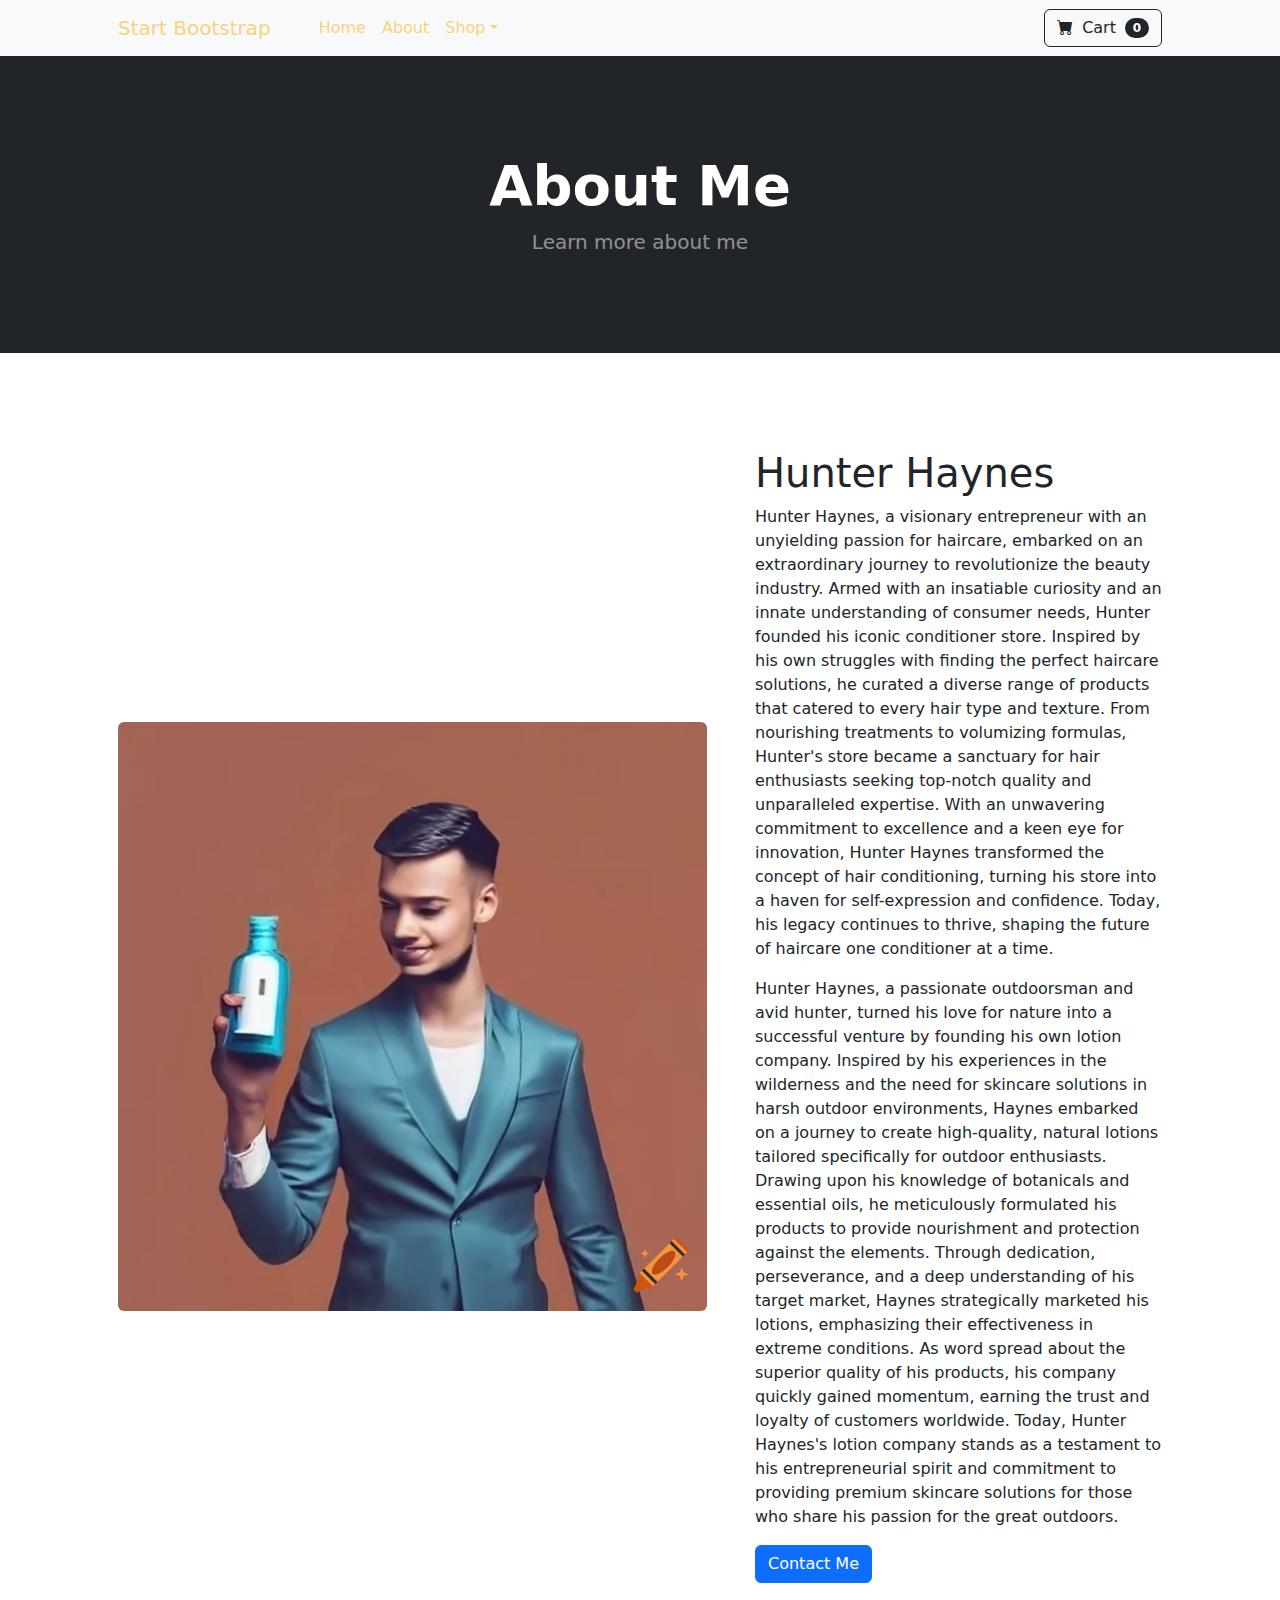
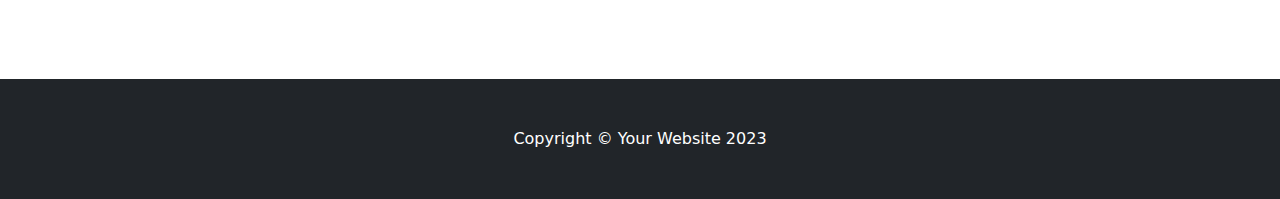
==== about.html @ 3738c684 "Content Added" ====
<!DOCTYPE html>
<html lang="en">
<head>
    <meta charset="utf-8" />
    <meta name="viewport" content="width=device-width, initial-scale=1, shrink-to-fit=no" />
    <meta name="description" content="About Me Page" />
    <meta name="author" content="Your Name" />
    <title>About Me - Start Bootstrap Template</title>
    <!-- Favicon-->
    <link rel="icon" type="image/x-icon" href="assets/favicon.ico" />
    <!-- Bootstrap icons-->
    <link href="https://cdn.jsdelivr.net/npm/bootstrap-icons@1.5.0/font/bootstrap-icons.css" rel="stylesheet" />
    <!-- Core theme CSS (includes Bootstrap)-->
    <link href="css/styles.css" rel="stylesheet" />
</head>
<body>
    <!-- Navigation-->
    <nav class="navbar navbar-expand-lg navbar-light bg-light">
        <div class="container px-4 px-lg-5">
            <a class="navbar-brand" href="index.html">Start Bootstrap</a>
            <button class="navbar-toggler" type="button" data-bs-toggle="collapse" data-bs-target="#navbarSupportedContent" aria-controls="navbarSupportedContent" aria-expanded="false" aria-label="Toggle navigation">
                <span class="navbar-toggler-icon"></span>
            </button>
            <div class="collapse navbar-collapse" id="navbarSupportedContent">
                <ul class="navbar-nav me-auto mb-2 mb-lg-0 ms-lg-4">
                    <li class="nav-item"><a class="nav-link" aria-current="page" href="index.html">Home</a></li>
                    <li class="nav-item"><a class="nav-link active" href="about.html">About</a></li>
                    <li class="nav-item dropdown">
                        <a class="nav-link dropdown-toggle" id="navbarDropdown" href="#" role="button" data-bs-toggle="dropdown" aria-expanded="false">Shop</a>
                        <ul class="dropdown-menu" aria-labelledby="navbarDropdown">
                            <li><a class="dropdown-item" href="#">All Products</a></li>
                            <li><hr class="dropdown-divider" /></li>
                            <li><a class="dropdown-item" href="#">Popular Items</a></li>
                            <li><a class="dropdown-item" href="#">New Arrivals</a></li>
                        </ul>
                    </li>
                </ul>
                <form class="d-flex">
                    <button class="btn btn-outline-dark" type="submit">
                        <i class="bi-cart-fill me-1"></i>
                        Cart
                        <span class="badge bg-dark text-white ms-1 rounded-pill">0</span>
                    </button>
                </form>
            </div>
        </div>
    </nav>
    <!-- Header-->
    <header class="bg-dark py-5">
        <div class="container px-4 px-lg-5 my-5">
            <div class="text-center text-white">
                <h1 class="display-4 fw-bolder">About Me</h1>
                <p class="lead fw-normal text-white-50 mb-0">Learn more about me</p>
            </div>
        </div>
    </header>
    <!-- About Section-->
    <section class="py-5">
        <div class="container px-4 px-lg-5">
            <div class="row gx-4 gx-lg-5 align-items-center my-5">
                <div class="col-lg-7">
                    <img class="img-fluid rounded mb-4 mb-lg-0" src="img/craiyon_104301_entrepreneur_holding_a_bottle_of_his_latest_hair_conditioner_brand__business_concept.png" alt="Profile Picture" />
                </div>
                <div class="col-lg-5">
                    <h1 class="font-weight-light">Hunter Haynes</h1>
                    <p>Hunter Haynes, a visionary entrepreneur with an unyielding passion for haircare, embarked on an extraordinary journey to revolutionize the beauty industry. Armed with an insatiable curiosity and an innate understanding of consumer needs, Hunter founded his iconic conditioner store. Inspired by his own struggles with finding the perfect haircare solutions, he curated a diverse range of products that catered to every hair type and texture. From nourishing treatments to volumizing formulas, Hunter's store became a sanctuary for hair enthusiasts seeking top-notch quality and unparalleled expertise. With an unwavering commitment to excellence and a keen eye for innovation, Hunter Haynes transformed the concept of hair conditioning, turning his store into a haven for self-expression and confidence. Today, his legacy continues to thrive, shaping the future of haircare one conditioner at a time.
                    </p>
                    <p>Hunter Haynes, a passionate outdoorsman and avid hunter, turned his love for nature into a successful venture by founding his own lotion company. Inspired by his experiences in the wilderness and the need for skincare solutions in harsh outdoor environments, Haynes embarked on a journey to create high-quality, natural lotions tailored specifically for outdoor enthusiasts. Drawing upon his knowledge of botanicals and essential oils, he meticulously formulated his products to provide nourishment and protection against the elements. Through dedication, perseverance, and a deep understanding of his target market, Haynes strategically marketed his lotions, emphasizing their effectiveness in extreme conditions. As word spread about the superior quality of his products, his company quickly gained momentum, earning the trust and loyalty of customers worldwide. Today, Hunter Haynes's lotion company stands as a testament to his entrepreneurial spirit and commitment to providing premium skincare solutions for those who share his passion for the great outdoors.</p>
                    <a class="btn btn-primary" href="mailto:your-email@example.com">Contact Me</a>
                </div>
            </div>
        </div>
    </section>
    <!-- Footer-->
    <footer class="py-5 bg-dark">
        <div class="container"><p class="m-0 text-center text-white">Copyright &copy; Your Website 2023</p></div>
    </footer>
    <!-- Bootstrap core JS-->
    <script src="https://cdn.jsdelivr.net/npm/bootstrap@5.2.3/dist/js/bootstrap.bundle.min.js"></script>
    <!-- Core theme JS-->
    <script src="js/scripts.js"></script>
</body>
</html>
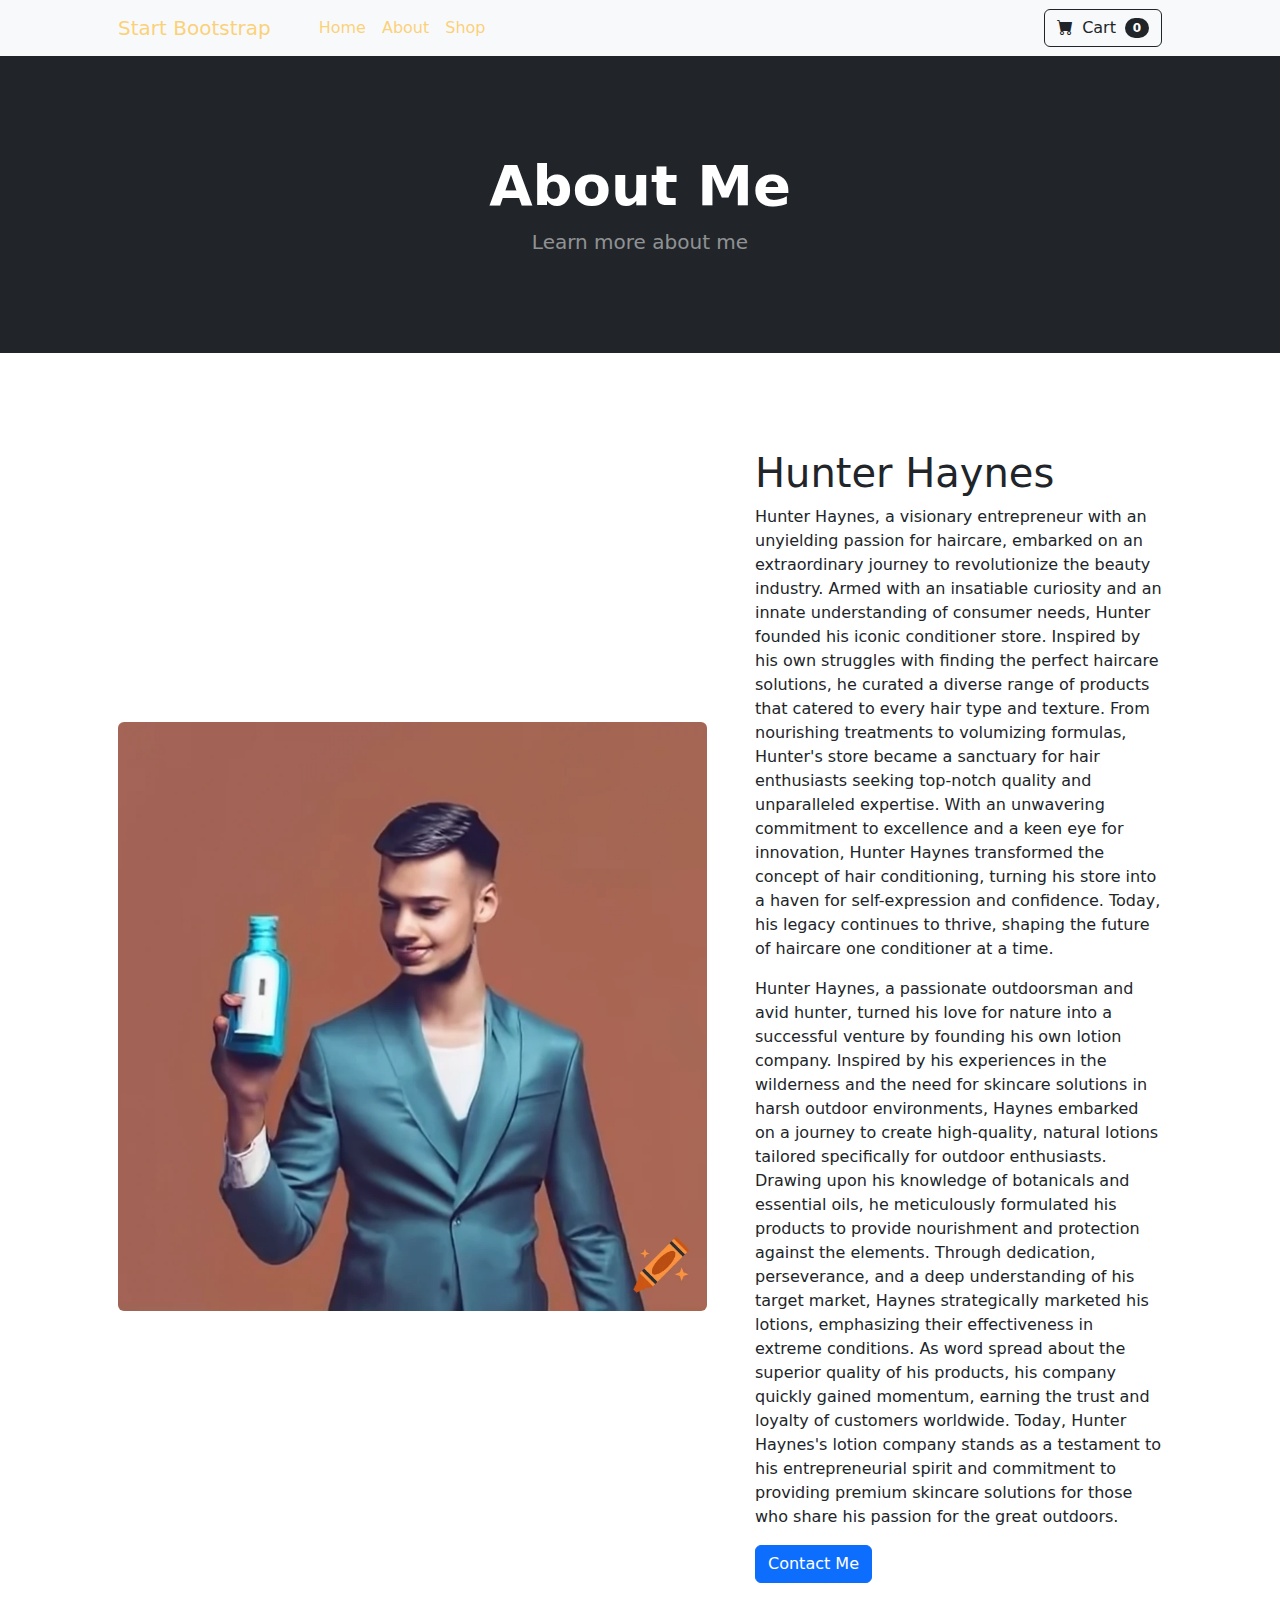
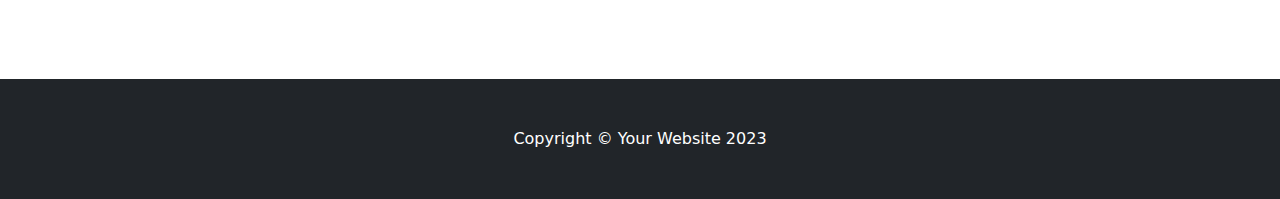
==== commit 5ab9ec61: "zxcvzxcv" ====
--- a/about.html
+++ b/about.html
@@ -25,15 +25,7 @@
                 <ul class="navbar-nav me-auto mb-2 mb-lg-0 ms-lg-4">
                     <li class="nav-item"><a class="nav-link" aria-current="page" href="index.html">Home</a></li>
                     <li class="nav-item"><a class="nav-link active" href="about.html">About</a></li>
-                    <li class="nav-item dropdown">
-                        <a class="nav-link dropdown-toggle" id="navbarDropdown" href="#" role="button" data-bs-toggle="dropdown" aria-expanded="false">Shop</a>
-                        <ul class="dropdown-menu" aria-labelledby="navbarDropdown">
-                            <li><a class="dropdown-item" href="#">All Products</a></li>
-                            <li><hr class="dropdown-divider" /></li>
-                            <li><a class="dropdown-item" href="#">Popular Items</a></li>
-                            <li><a class="dropdown-item" href="#">New Arrivals</a></li>
-                        </ul>
-                    </li>
+                    <li class="nav-item"><a class="nav-link active" href="shop.html">Shop</a></li>
                 </ul>
                 <form class="d-flex">
                     <button class="btn btn-outline-dark" type="submit">
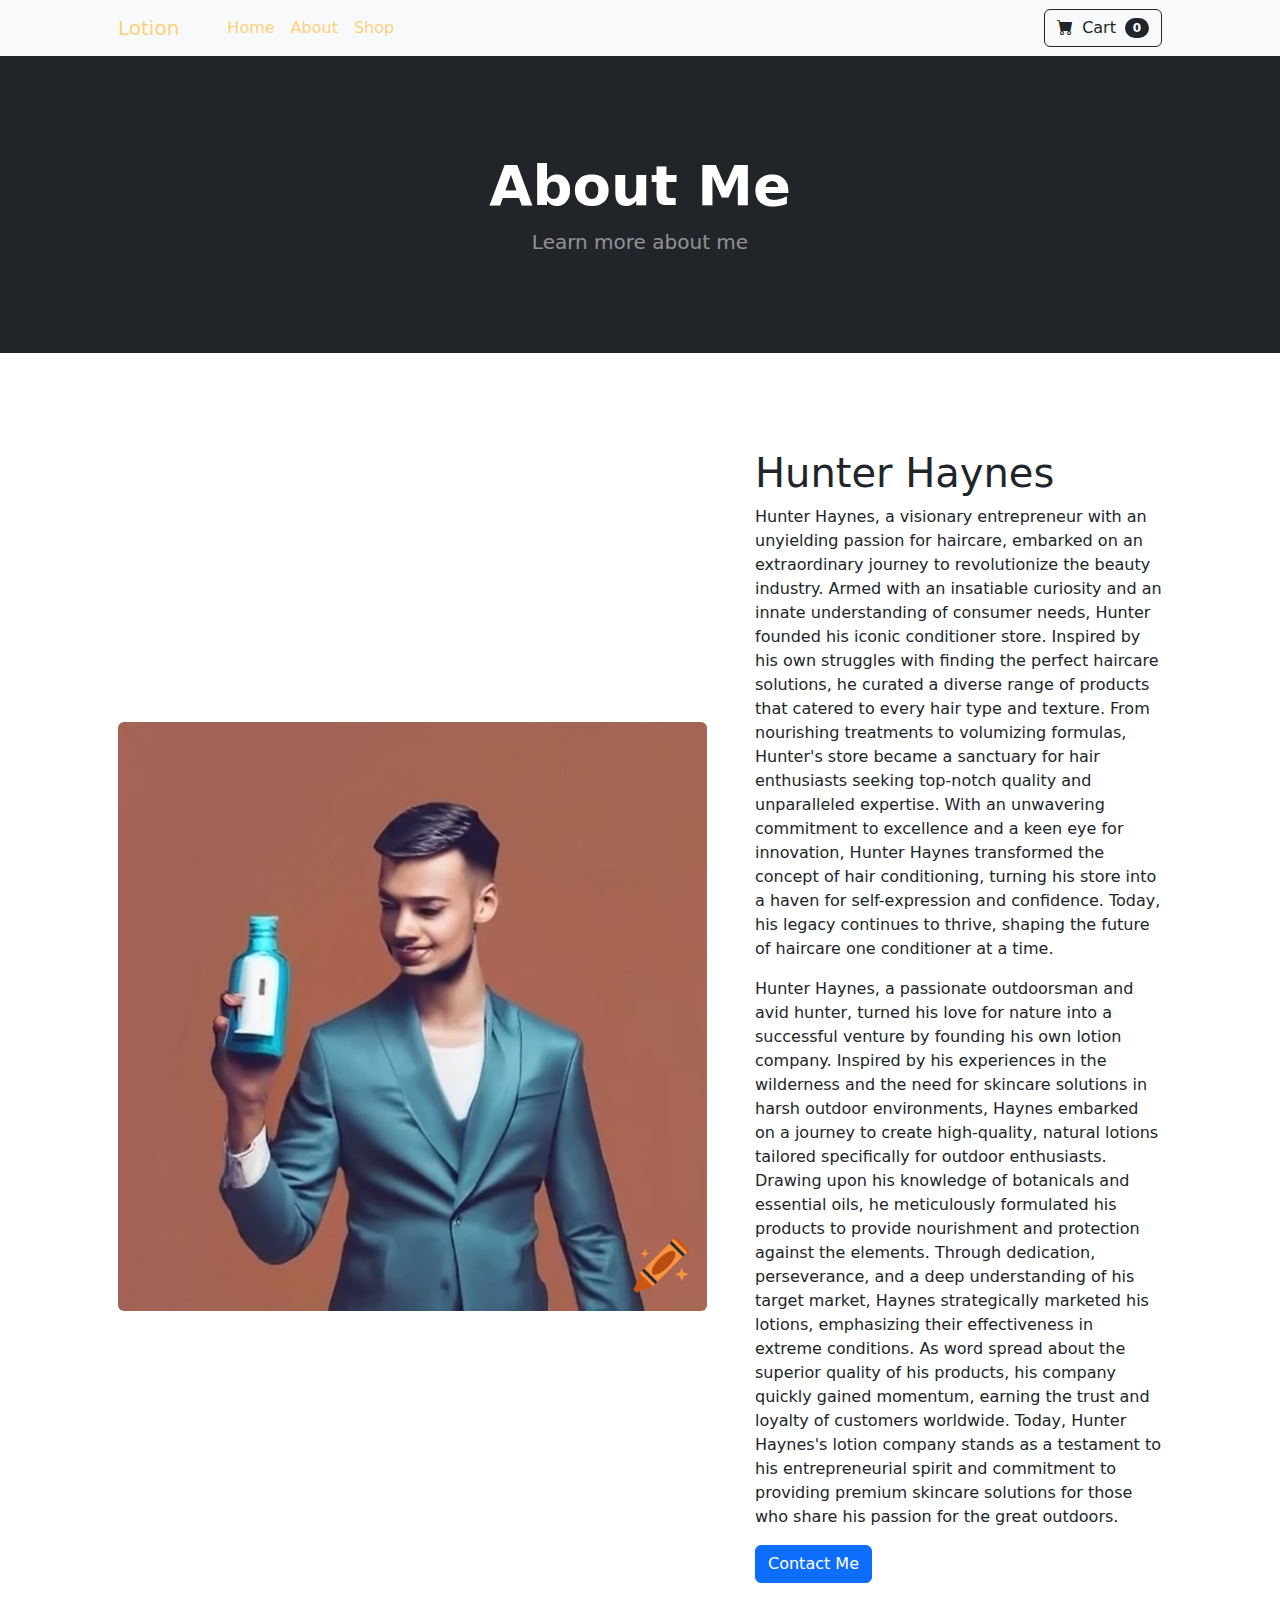
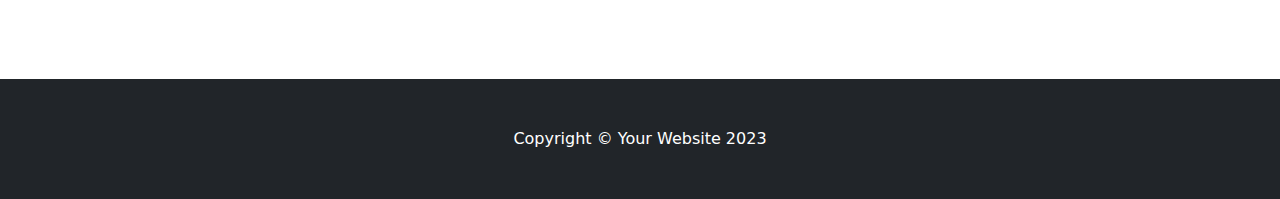
==== commit b2f8bff2: "aadf" ====
--- a/about.html
+++ b/about.html
@@ -17,7 +17,7 @@
     <!-- Navigation-->
     <nav class="navbar navbar-expand-lg navbar-light bg-light">
         <div class="container px-4 px-lg-5">
-            <a class="navbar-brand" href="index.html">Start Bootstrap</a>
+            <a class="navbar-brand" href="index.html">Lotion</a>
             <button class="navbar-toggler" type="button" data-bs-toggle="collapse" data-bs-target="#navbarSupportedContent" aria-controls="navbarSupportedContent" aria-expanded="false" aria-label="Toggle navigation">
                 <span class="navbar-toggler-icon"></span>
             </button>
